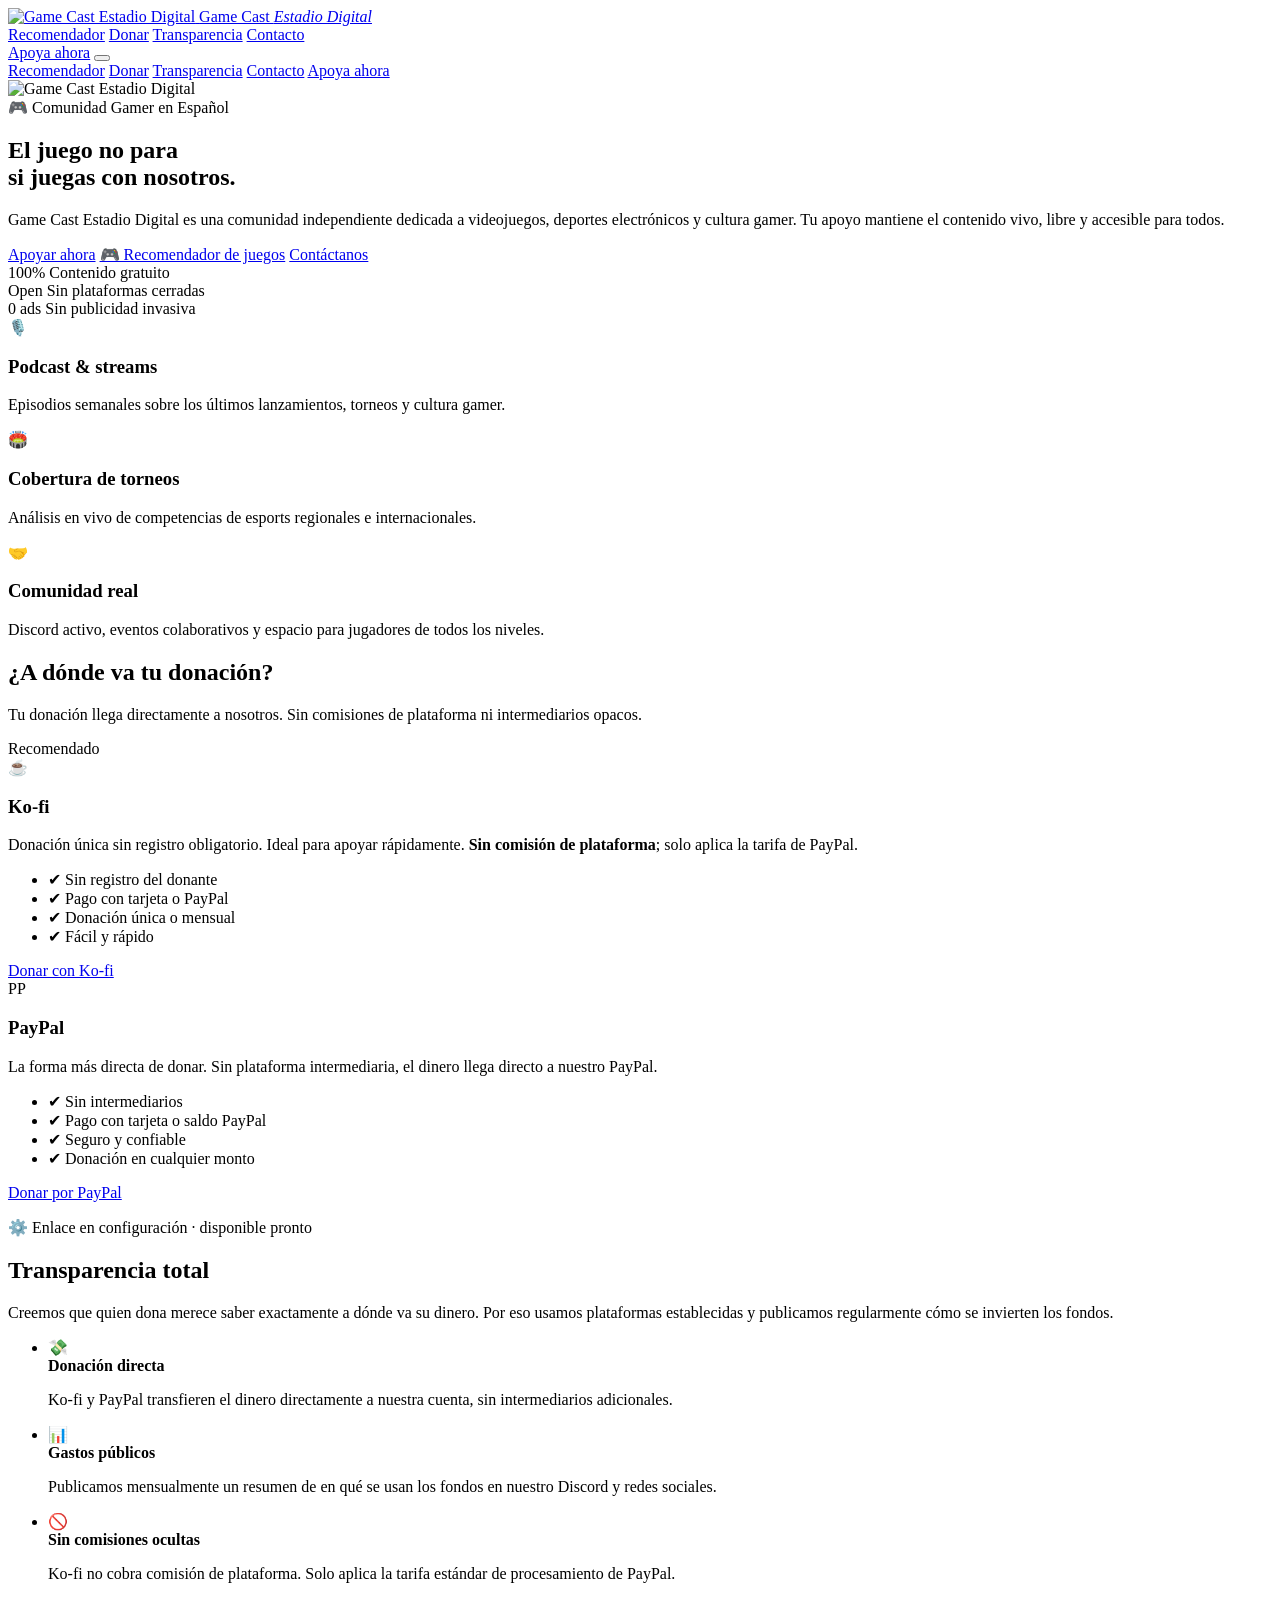
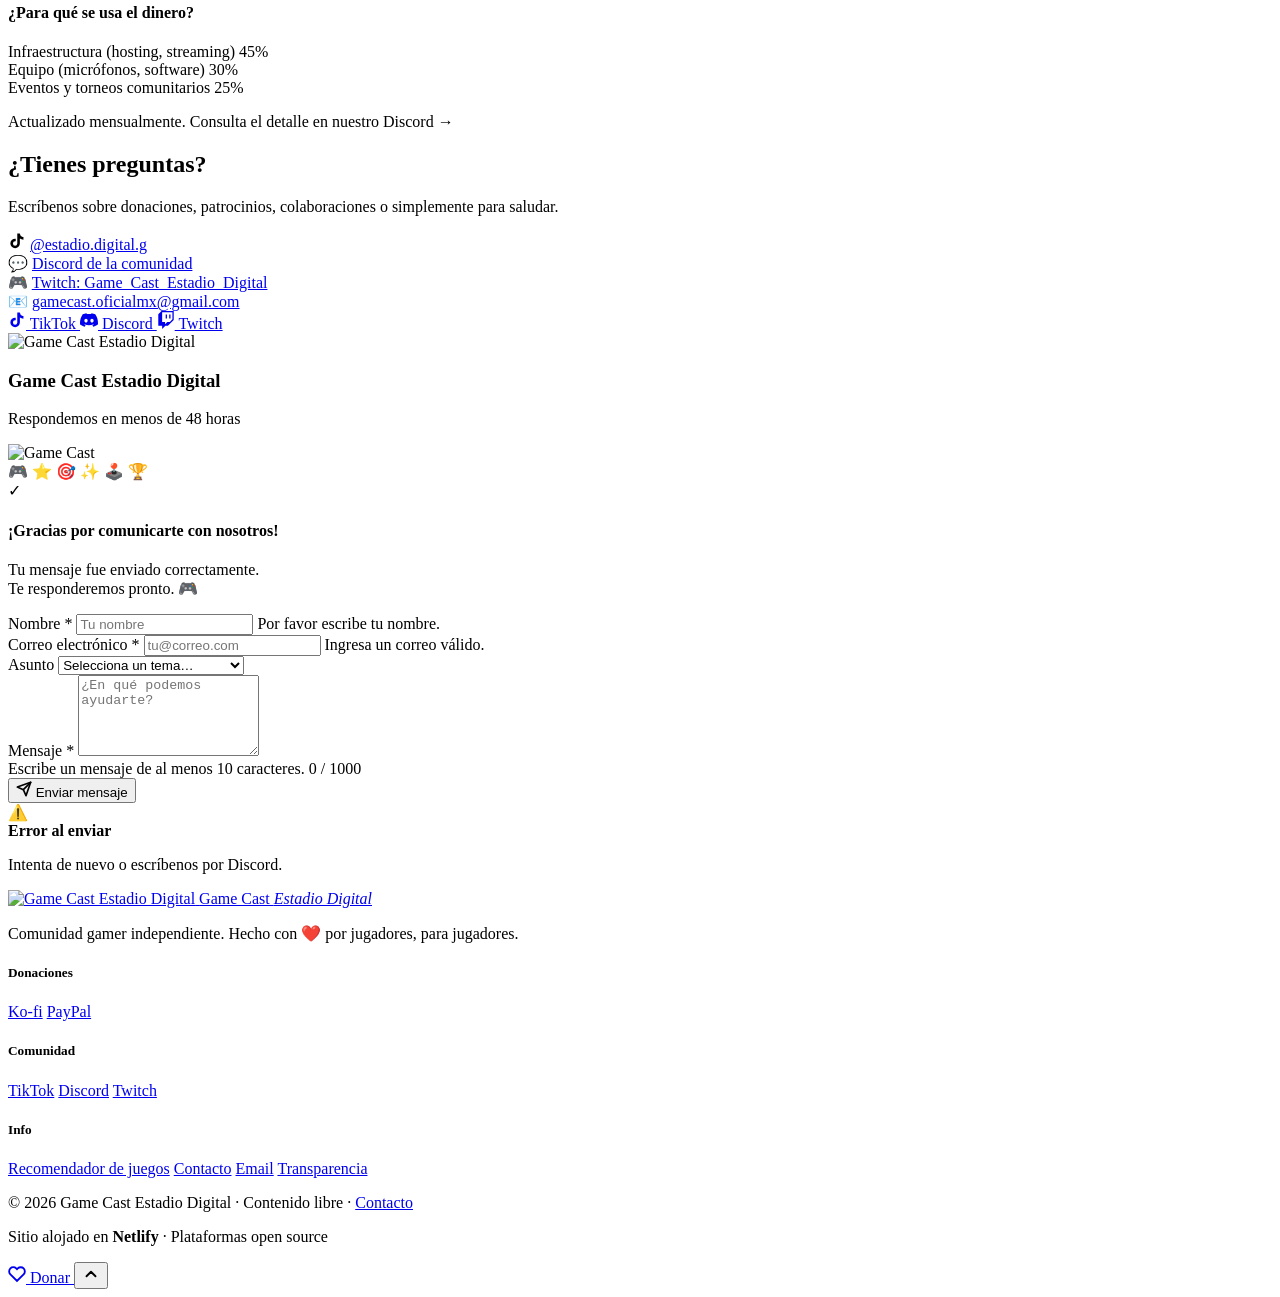
==== index.html @ 632ecab5 "Integra el recomendador GameCast en /gamecast/ y enlaza ambos sitios Copia la app recomendadora (HTM" ====
<!DOCTYPE html>
<html lang="es">
<head>
  <meta charset="UTF-8" />
  <meta name="viewport" content="width=device-width, initial-scale=1.0" />
  <title>Apoya Game Cast Estadio Digital</title>
  <meta name="description" content="Apoya a la comunidad de Game Cast Estadio Digital con tu donación. Juntos hacemos crecer el contenido gamer en español." />
  <meta property="og:title" content="Apoya Game Cast Estadio Digital" />
  <meta property="og:description" content="Comunidad independiente dedicada a videojuegos, esports y cultura gamer en español." />
  <meta property="og:image" content="logo.png" />
  <meta property="og:type" content="website" />
  <meta name="theme-color" content="#00E5FF" />
  <link rel="icon" type="image/png" sizes="32x32" href="favicon-32.png" />
  <link rel="apple-touch-icon" sizes="180x180" href="apple-touch-icon.png" />
  <link rel="preconnect" href="https://fonts.googleapis.com" />
  <link rel="preconnect" href="https://fonts.gstatic.com" crossorigin />
  <link href="https://fonts.googleapis.com/css2?family=Space+Grotesk:wght@400;500;600;700&family=Inter:wght@400;500&display=swap" rel="stylesheet" />
  <link rel="stylesheet" href="style.css" />
</head>
<body>

  <!-- BARRA DE PROGRESO DE SCROLL -->
  <div class="scroll-progress" id="scroll-progress"></div>

  <!-- NAV -->
  <nav class="nav">
    <div class="nav-inner container">
      <a href="#" class="logo">
        <img src="logo.png" alt="Game Cast Estadio Digital" class="logo-img" width="40" height="40" />
        <span class="logo-text">Game Cast <em>Estadio Digital</em></span>
      </a>
      <div class="nav-links">
        <a href="gamecast/">Recomendador</a>
        <a href="#donar">Donar</a>
        <a href="#transparencia">Transparencia</a>
        <a href="#contacto">Contacto</a>
      </div>
      <a href="#donar" class="btn btn-nav">Apoya ahora</a>
      <button class="nav-hamburger" id="nav-hamburger" aria-label="Abrir menú" aria-expanded="false">
        <span></span><span></span><span></span>
      </button>
    </div>
  </nav>

  <!-- MENÚ MÓVIL -->
  <div class="mobile-nav" id="mobile-nav" aria-hidden="true">
    <a href="gamecast/" class="mobile-nav-link">Recomendador</a>
    <a href="#donar" class="mobile-nav-link">Donar</a>
    <a href="#transparencia" class="mobile-nav-link">Transparencia</a>
    <a href="#contacto" class="mobile-nav-link">Contacto</a>
    <a href="#donar" class="btn btn-primary mobile-nav-cta">Apoya ahora</a>
  </div>

  <!-- HERO -->
  <section class="hero">
    <div class="hero-bg-grid"></div>
    <div class="container hero-inner">
      <div class="hero-logo-wrap">
        <img src="logo.png" alt="Game Cast Estadio Digital" class="hero-logo" width="120" height="120" />
      </div>
      <div class="hero-badge">🎮 Comunidad Gamer en Español</div>
      <h1 class="hero-title">
        El juego no para<br/>
        <span class="accent">si juegas con nosotros.</span>
      </h1>
      <p class="hero-sub">
        Game Cast Estadio Digital es una comunidad independiente dedicada a videojuegos,
        deportes electrónicos y cultura gamer. Tu apoyo mantiene el contenido vivo,
        libre y accesible para todos.
      </p>
      <div class="hero-actions">
        <a href="#donar" class="btn btn-primary">Apoyar ahora</a>
        <a href="gamecast/" class="btn btn-ghost">🎮 Recomendador de juegos</a>
        <a href="#contacto" class="btn btn-ghost">Contáctanos</a>
      </div>
      <div class="hero-stats">
        <div class="stat">
          <span class="stat-num">100%</span>
          <span class="stat-label">Contenido gratuito</span>
        </div>
        <div class="stat-divider"></div>
        <div class="stat">
          <span class="stat-num">Open</span>
          <span class="stat-label">Sin plataformas cerradas</span>
        </div>
        <div class="stat-divider"></div>
        <div class="stat">
          <span class="stat-num">0 ads</span>
          <span class="stat-label">Sin publicidad invasiva</span>
        </div>
      </div>
    </div>
  </section>

  <!-- ABOUT STRIP -->
  <section class="about-strip">
    <div class="container about-grid">
      <div class="about-card">
        <span class="about-icon">🎙️</span>
        <h3>Podcast &amp; streams</h3>
        <p>Episodios semanales sobre los últimos lanzamientos, torneos y cultura gamer.</p>
      </div>
      <div class="about-card">
        <span class="about-icon">🏟️</span>
        <h3>Cobertura de torneos</h3>
        <p>Análisis en vivo de competencias de esports regionales e internacionales.</p>
      </div>
      <div class="about-card">
        <span class="about-icon">🤝</span>
        <h3>Comunidad real</h3>
        <p>Discord activo, eventos colaborativos y espacio para jugadores de todos los niveles.</p>
      </div>
    </div>
  </section>

  <!-- DONACIONES -->
  <section class="section" id="donar">
    <div class="container">
      <div class="section-head">
        <h2>¿A dónde va tu donación?</h2>
        <p>Tu donación llega directamente a nosotros. Sin comisiones de plataforma ni intermediarios opacos.</p>
      </div>
      <div class="platforms-grid platforms-grid-2">

        <div class="platform-card featured">
          <div class="platform-badge" id="platform-badge-featured">Recomendado</div>
          <div class="platform-icon platform-icon-kofi">
            <img src="https://storage.ko-fi.com/cdn/brandasset/kofi_s_logo_nolabel.png" alt="Ko-fi" width="34" height="34" loading="lazy" onerror="this.style.display='none';this.nextElementSibling.style.display='flex'" />
            <div class="platform-icon-fallback" style="display:none">☕</div>
          </div>
          <h3>Ko-fi</h3>
          <p class="platform-desc">Donación única sin registro obligatorio. Ideal para apoyar rápidamente. <strong>Sin comisión de plataforma</strong>; solo aplica la tarifa de PayPal.</p>
          <ul class="platform-features">
            <li>✔ Sin registro del donante</li>
            <li>✔ Pago con tarjeta o PayPal</li>
            <li>✔ Donación única o mensual</li>
            <li>✔ Fácil y rápido</li>
          </ul>
          <a href="https://ko-fi.com/gamecastestadiodigital" target="_blank" rel="noopener" class="btn btn-primary platform-btn">Donar con Ko-fi</a>
        </div>

        <div class="platform-card">
          <div class="platform-icon platform-icon-paypal-logo">
            <img src="https://www.paypalobjects.com/webstatic/icon/pp258.png" alt="PayPal" width="34" height="34" loading="lazy" onerror="this.style.display='none';this.nextElementSibling.style.display='flex'" />
            <div class="platform-icon-fallback" style="display:none">PP</div>
          </div>
          <h3>PayPal</h3>
          <p class="platform-desc">La forma más directa de donar. Sin plataforma intermediaria, el dinero llega directo a nuestro PayPal.</p>
          <ul class="platform-features">
            <li>✔ Sin intermediarios</li>
            <li>✔ Pago con tarjeta o saldo PayPal</li>
            <li>✔ Seguro y confiable</li>
            <li>✔ Donación en cualquier monto</li>
          </ul>
          <a href="https://www.paypal.com/donate/?hosted_button_id=ZZC27ERZF42ZC" target="_blank" rel="noopener" class="btn btn-outline platform-btn platform-btn-soon" aria-disabled="true" tabindex="-1">Donar por PayPal</a>
          <p class="platform-soon-note" id="platform-soon-note">⚙️ Enlace en configuración · disponible pronto</p>
        </div>

      </div>
    </div>
  </section>

  <!-- TRANSPARENCIA -->
  <section class="section" id="transparencia">
    <div class="container transparency-inner">
      <div class="transparency-text">
        <h2>Transparencia total</h2>
        <p>Creemos que quien dona merece saber exactamente a dónde va su dinero. Por eso usamos plataformas establecidas y publicamos regularmente cómo se invierten los fondos.</p>
        <ul class="transparency-list">
          <li>
            <span class="t-icon">💸</span>
            <div>
              <strong>Donación directa</strong>
              <p>Ko-fi y PayPal transfieren el dinero directamente a nuestra cuenta, sin intermediarios adicionales.</p>
            </div>
          </li>
          <li>
            <span class="t-icon">📊</span>
            <div>
              <strong>Gastos públicos</strong>
              <p>Publicamos mensualmente un resumen de en qué se usan los fondos en nuestro Discord y redes sociales.</p>
            </div>
          </li>
          <li>
            <span class="t-icon">🚫</span>
            <div>
              <strong>Sin comisiones ocultas</strong>
              <p>Ko-fi no cobra comisión de plataforma. Solo aplica la tarifa estándar de procesamiento de PayPal.</p>
            </div>
          </li>
        </ul>
      </div>
      <div class="transparency-card">
        <h4>¿Para qué se usa el dinero?</h4>
        <div class="budget-bars">
          <div class="budget-item">
            <div class="budget-label">
              <span>Infraestructura (hosting, streaming)</span>
              <span class="budget-pct">45%</span>
            </div>
            <div class="budget-bar"><div class="budget-fill" style="width:45%"></div></div>
          </div>
          <div class="budget-item">
            <div class="budget-label">
              <span>Equipo (micrófonos, software)</span>
              <span class="budget-pct">30%</span>
            </div>
            <div class="budget-bar"><div class="budget-fill" style="width:30%"></div></div>
          </div>
          <div class="budget-item">
            <div class="budget-label">
              <span>Eventos y torneos comunitarios</span>
              <span class="budget-pct">25%</span>
            </div>
            <div class="budget-bar"><div class="budget-fill" style="width:25%"></div></div>
          </div>
        </div>
        <p class="budget-note">Actualizado mensualmente. Consulta el detalle en nuestro Discord →</p>
      </div>
    </div>
  </section>

  <!-- CONTACTO -->
  <section class="section section-contact" id="contacto">
    <div class="container contact-inner">
      <div class="contact-info">
        <h2>¿Tienes preguntas?</h2>
        <p>Escríbenos sobre donaciones, patrocinios, colaboraciones o simplemente para saludar.</p>
        <div class="contact-items">
          <div class="contact-item">
            <span class="contact-icon-tiktok">
              <svg width="18" height="18" viewBox="0 0 24 24" fill="currentColor" xmlns="http://www.w3.org/2000/svg"><path d="M19.59 6.69a4.83 4.83 0 0 1-3.77-4.25V2h-3.45v13.67a2.89 2.89 0 0 1-2.88 2.5 2.89 2.89 0 0 1-2.89-2.89 2.89 2.89 0 0 1 2.89-2.89c.28 0 .54.04.79.1V9.01a6.34 6.34 0 0 0-.79-.05 6.34 6.34 0 0 0-6.34 6.34 6.34 6.34 0 0 0 6.34 6.34 6.34 6.34 0 0 0 6.33-6.34V8.69a8.18 8.18 0 0 0 4.78 1.52V6.76a4.85 4.85 0 0 1-1.01-.07z"/></svg>
            </span>
            <a href="https://www.tiktok.com/@estadio.digital.g?is_from_webapp=1&sender_device=pc" target="_blank" rel="noopener">@estadio.digital.g</a>
          </div>
          <div class="contact-item">
            <span>💬</span>
            <a href="https://discord.gg/Uu6ybhuUd" target="_blank" rel="noopener">Discord de la comunidad</a>
          </div>
          <div class="contact-item">
            <span>🎮</span>
            <a href="https://www.twitch.tv/Game_Cast_Estadio_Digital" target="_blank" rel="noopener">Twitch: Game_Cast_Estadio_Digital</a>
          </div>
          <div class="contact-item">
            <span>📧</span>
            <a href="mailto:gamecast.oficialmx@gmail.com">gamecast.oficialmx@gmail.com</a>
          </div>
        </div>

        <!-- BOTONES SOCIALES -->
        <div class="social-buttons">
          <a href="https://www.tiktok.com/@estadio.digital.g?is_from_webapp=1&sender_device=pc" target="_blank" rel="noopener" class="social-btn social-btn-tiktok">
            <svg width="18" height="18" viewBox="0 0 24 24" fill="currentColor"><path d="M19.59 6.69a4.83 4.83 0 0 1-3.77-4.25V2h-3.45v13.67a2.89 2.89 0 0 1-2.88 2.5 2.89 2.89 0 0 1-2.89-2.89 2.89 2.89 0 0 1 2.89-2.89c.28 0 .54.04.79.1V9.01a6.34 6.34 0 0 0-.79-.05 6.34 6.34 0 0 0-6.34 6.34 6.34 6.34 0 0 0 6.34 6.34 6.34 6.34 0 0 0 6.33-6.34V8.69a8.18 8.18 0 0 0 4.78 1.52V6.76a4.85 4.85 0 0 1-1.01-.07z"/></svg>
            TikTok
          </a>
          <a href="https://discord.gg/Uu6ybhuUd" target="_blank" rel="noopener" class="social-btn social-btn-discord">
            <svg width="18" height="18" viewBox="0 0 24 24" fill="currentColor"><path d="M20.317 4.37a19.791 19.791 0 0 0-4.885-1.515.074.074 0 0 0-.079.037c-.21.375-.444.864-.608 1.25a18.27 18.27 0 0 0-5.487 0 12.64 12.64 0 0 0-.617-1.25.077.077 0 0 0-.079-.037A19.736 19.736 0 0 0 3.677 4.37a.07.07 0 0 0-.032.027C.533 9.046-.32 13.58.099 18.057c.002.022.015.043.03.056a19.9 19.9 0 0 0 5.993 3.03.078.078 0 0 0 .084-.028 14.09 14.09 0 0 0 1.226-1.994.076.076 0 0 0-.041-.106 13.107 13.107 0 0 1-1.872-.892.077.077 0 0 1-.008-.128 10.2 10.2 0 0 0 .372-.292.074.074 0 0 1 .077-.01c3.928 1.793 8.18 1.793 12.062 0a.074.074 0 0 1 .078.01c.12.098.246.198.373.292a.077.077 0 0 1-.006.127 12.299 12.299 0 0 1-1.873.892.077.077 0 0 0-.041.107c.36.698.772 1.362 1.225 1.993a.076.076 0 0 0 .084.028 19.839 19.839 0 0 0 6.002-3.03.077.077 0 0 0 .032-.054c.5-5.177-.838-9.674-3.549-13.66a.061.061 0 0 0-.031-.03zM8.02 15.33c-1.183 0-2.157-1.085-2.157-2.419 0-1.333.956-2.419 2.157-2.419 1.21 0 2.176 1.096 2.157 2.42 0 1.333-.956 2.418-2.157 2.418zm7.975 0c-1.183 0-2.157-1.085-2.157-2.419 0-1.333.955-2.419 2.157-2.419 1.21 0 2.176 1.096 2.157 2.42 0 1.333-.946 2.418-2.157 2.418z"/></svg>
            Discord
          </a>
          <a href="https://www.twitch.tv/Game_Cast_Estadio_Digital" target="_blank" rel="noopener" class="social-btn social-btn-twitch">
            <svg width="18" height="18" viewBox="0 0 24 24" fill="currentColor"><path d="M11.571 4.714h1.715v5.143H11.57zm4.715 0H18v5.143h-1.714zM6 0L1.714 4.286v15.428h5.143V24l4.286-4.286h3.428L22.286 12V0zm14.571 11.143l-3.428 3.428h-3.429l-3 3v-3H6.857V1.714h13.714z"/></svg>
            Twitch
          </a>
        </div>
      </div>

      <!-- FORMULARIO -->
      <div class="contact-form-wrap">

        <div class="form-header">
          <img src="logo.png" alt="Game Cast Estadio Digital" class="form-header-logo" width="52" height="52" loading="lazy" />
          <div>
            <h3 class="form-title">Game Cast Estadio Digital</h3>
            <p class="form-subtitle">Respondemos en menos de 48 horas</p>
          </div>
        </div>

        <!-- Pantalla de éxito -->
        <div class="form-success-screen" id="form-success-screen">
          <div class="success-logo-wrap">
            <img src="logo.png" alt="Game Cast" class="success-logo" width="96" height="96" loading="lazy" />
            <div class="success-ring"></div>
            <div class="success-particles">
              <span class="particle p1">🎮</span>
              <span class="particle p2">⭐</span>
              <span class="particle p3">🎯</span>
              <span class="particle p4">✨</span>
              <span class="particle p5">🕹️</span>
              <span class="particle p6">🏆</span>
            </div>
          </div>
          <div class="success-message">
            <div class="success-check">✓</div>
            <h4>¡Gracias por comunicarte con nosotros!</h4>
            <p>Tu mensaje fue enviado correctamente.<br/>Te responderemos pronto. 🎮</p>
          </div>
        </div>

        <!-- Formulario -->
        <form id="contact-form" class="contact-form" novalidate>

          <input type="text" name="_gotcha" style="display:none" tabindex="-1" autocomplete="off" />

          <div class="form-row">
            <div class="form-group" id="grp-name">
              <label for="name">Nombre <span class="req">*</span></label>
              <input type="text" id="name" name="name" placeholder="Tu nombre" autocomplete="given-name" required />
              <span class="field-err">Por favor escribe tu nombre.</span>
            </div>
            <div class="form-group" id="grp-email">
              <label for="email">Correo electrónico <span class="req">*</span></label>
              <input type="email" id="email" name="email" placeholder="tu@correo.com" autocomplete="email" required />
              <span class="field-err">Ingresa un correo válido.</span>
            </div>
          </div>

          <div class="form-group">
            <label for="subject">Asunto</label>
            <select id="subject" name="subject">
              <option value="">Selecciona un tema…</option>
              <option value="donacion">Pregunta sobre donaciones</option>
              <option value="patrocinio">Patrocinio o colaboración</option>
              <option value="comunidad">Unirme a la comunidad</option>
              <option value="otro">Otro</option>
            </select>
          </div>

          <div class="form-group" id="grp-message">
            <label for="message">Mensaje <span class="req">*</span></label>
            <textarea id="message" name="message" rows="5" placeholder="¿En qué podemos ayudarte?" required maxlength="1000"></textarea>
            <div class="form-field-footer">
              <span class="field-err">Escribe un mensaje de al menos 10 caracteres.</span>
              <span class="char-counter" id="char-counter">0 / 1000</span>
            </div>
          </div>

          <button type="submit" class="btn btn-primary btn-submit" id="submit-btn">
            <span id="btn-idle" class="btn-inner">
              <svg width="16" height="16" viewBox="0 0 24 24" fill="none" stroke="currentColor" stroke-width="2.5" stroke-linecap="round" stroke-linejoin="round"><line x1="22" y1="2" x2="11" y2="13"/><polygon points="22 2 15 22 11 13 2 9 22 2"/></svg>
              Enviar mensaje
            </span>
            <span id="btn-loading" class="btn-inner" style="display:none">
              <svg class="spin-icon" width="16" height="16" viewBox="0 0 24 24" fill="none" stroke="currentColor" stroke-width="2.5"><circle cx="12" cy="12" r="10" stroke-opacity="0.3"/><path d="M12 2a10 10 0 0 1 10 10" stroke-linecap="round"/></svg>
              Enviando…
            </span>
          </button>

          <div class="form-send-error" id="form-send-error">
            <span>⚠️</span>
            <div>
              <strong>Error al enviar</strong>
              <p>Intenta de nuevo o escríbenos por Discord.</p>
            </div>
          </div>

        </form>
      </div>
    </div>
  </section>

  <!-- FOOTER -->
  <footer class="footer">
    <div class="container footer-inner">
      <div class="footer-brand">
        <a href="#" class="logo">
          <img src="logo.png" alt="Game Cast Estadio Digital" class="logo-img" width="48" height="48" loading="lazy" />
          <span class="logo-text">Game Cast <em>Estadio Digital</em></span>
        </a>
        <p>Comunidad gamer independiente. Hecho con ❤️ por jugadores, para jugadores.</p>
      </div>
      <div class="footer-links">
        <div class="footer-col">
          <h5>Donaciones</h5>
          <a href="https://ko-fi.com/gamecastestadiodigital" target="_blank" rel="noopener">Ko-fi</a>
          <a href="https://www.paypal.com/donate/?hosted_button_id=ZZC27ERZF42ZC" target="_blank" rel="noopener">PayPal</a>
        </div>
        <div class="footer-col">
          <h5>Comunidad</h5>
          <a href="https://www.tiktok.com/@estadio.digital.g?is_from_webapp=1&sender_device=pc" target="_blank" rel="noopener">TikTok</a>
          <a href="https://discord.gg/Uu6ybhuUd" target="_blank" rel="noopener">Discord</a>
          <a href="https://www.twitch.tv/Game_Cast_Estadio_Digital" target="_blank" rel="noopener">Twitch</a>
        </div>
        <div class="footer-col">
          <h5>Info</h5>
          <a href="gamecast/">Recomendador de juegos</a>
          <a href="#contacto">Contacto</a>
          <a href="mailto:gamecast.oficialmx@gmail.com">Email</a>
          <a href="#transparencia">Transparencia</a>
        </div>
      </div>
    </div>
    <div class="footer-bottom">
      <div class="container">
        <p>© 2026 Game Cast Estadio Digital · Contenido libre · <a href="#contacto">Contacto</a></p>
        <p class="footer-tech">Sitio alojado en <strong>Netlify</strong> · Plataformas open source</p>
      </div>
    </div>
  </footer>

  <!-- BOTÓN FLOTANTE DONAR -->
  <a href="#donar" class="float-cta" id="float-cta" aria-label="Hacer una donación">
    <svg width="18" height="18" viewBox="0 0 24 24" fill="none" stroke="currentColor" stroke-width="2.5"><path d="M20.84 4.61a5.5 5.5 0 0 0-7.78 0L12 5.67l-1.06-1.06a5.5 5.5 0 0 0-7.78 7.78l1.06 1.06L12 21.23l7.78-7.78 1.06-1.06a5.5 5.5 0 0 0 0-7.78z"/></svg>
    <span>Donar</span>
  </a>

  <!-- VOLVER ARRIBA -->
  <button class="back-to-top" id="back-to-top" aria-label="Volver arriba">
    <svg width="18" height="18" viewBox="0 0 24 24" fill="none" stroke="currentColor" stroke-width="2.5" stroke-linecap="round" stroke-linejoin="round"><polyline points="18 15 12 9 6 15"/></svg>
  </button>

  <script src="main.js"></script>
</body>
</html>
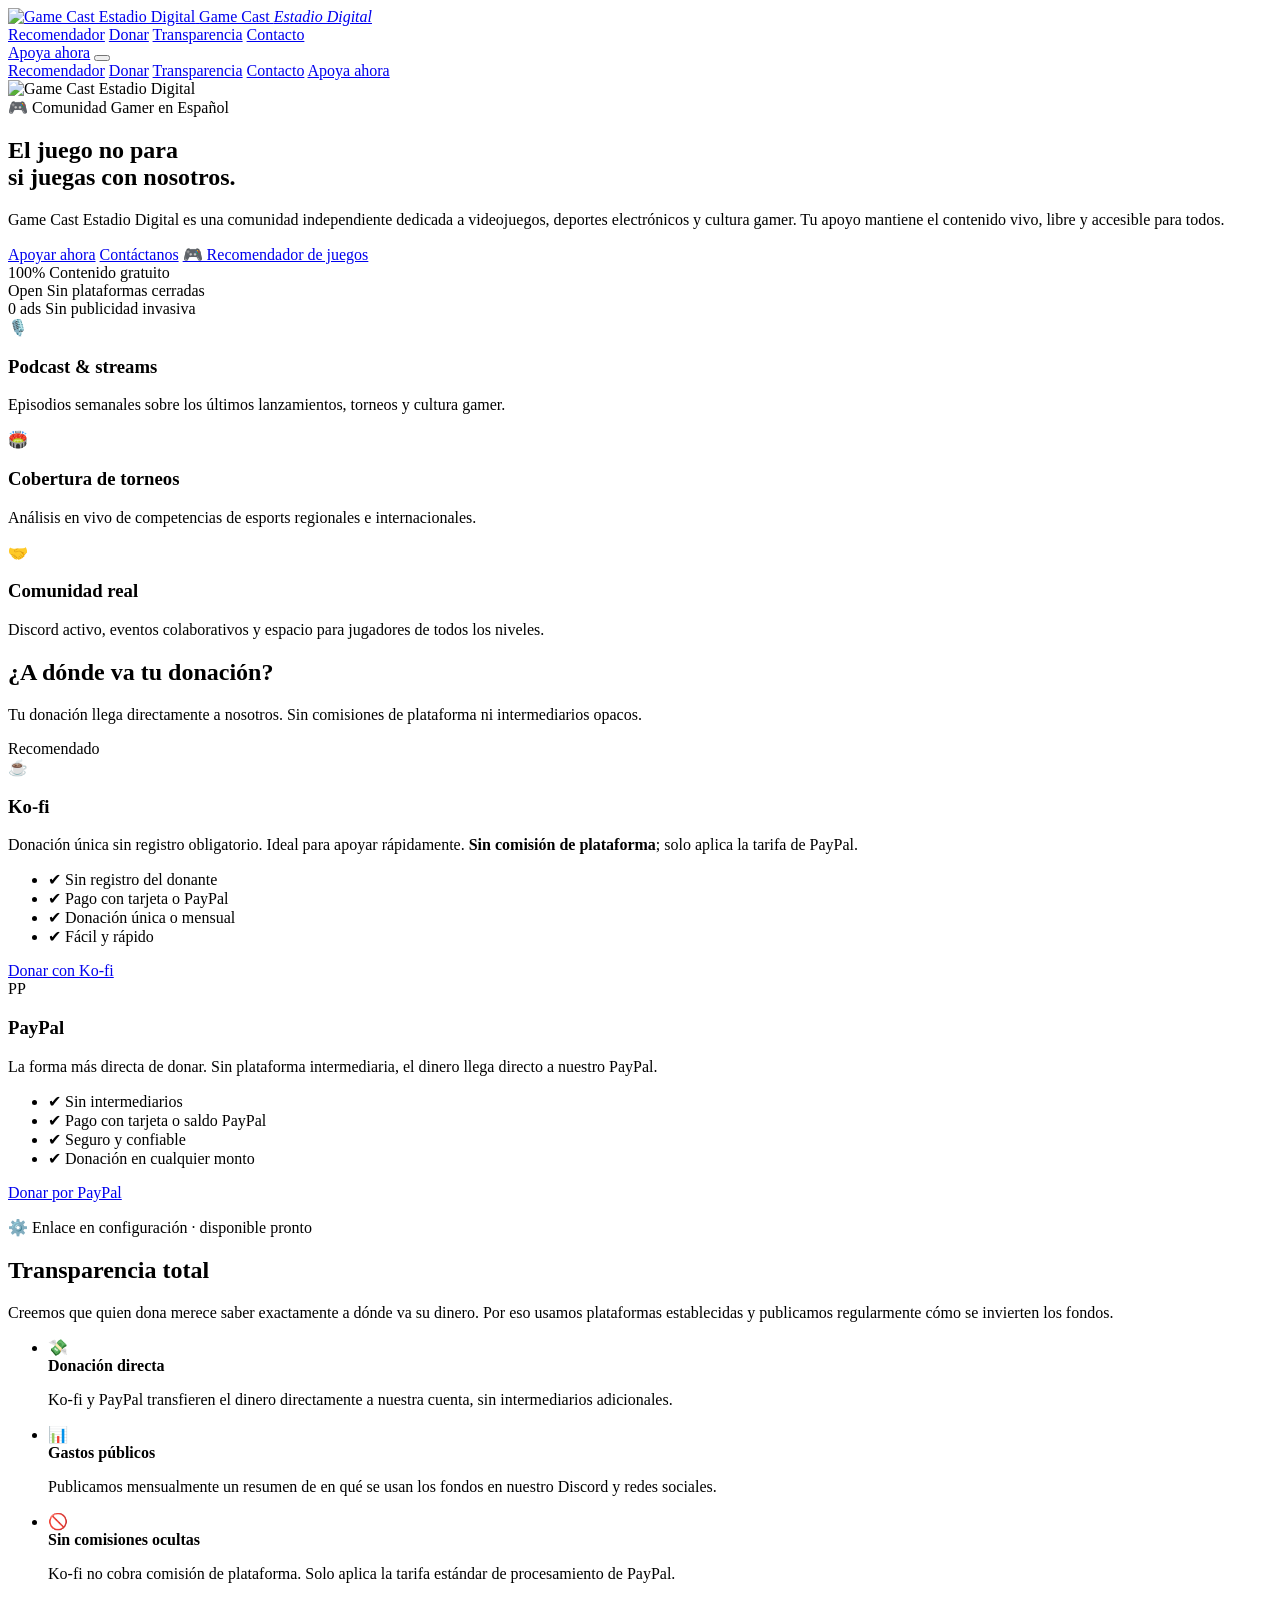
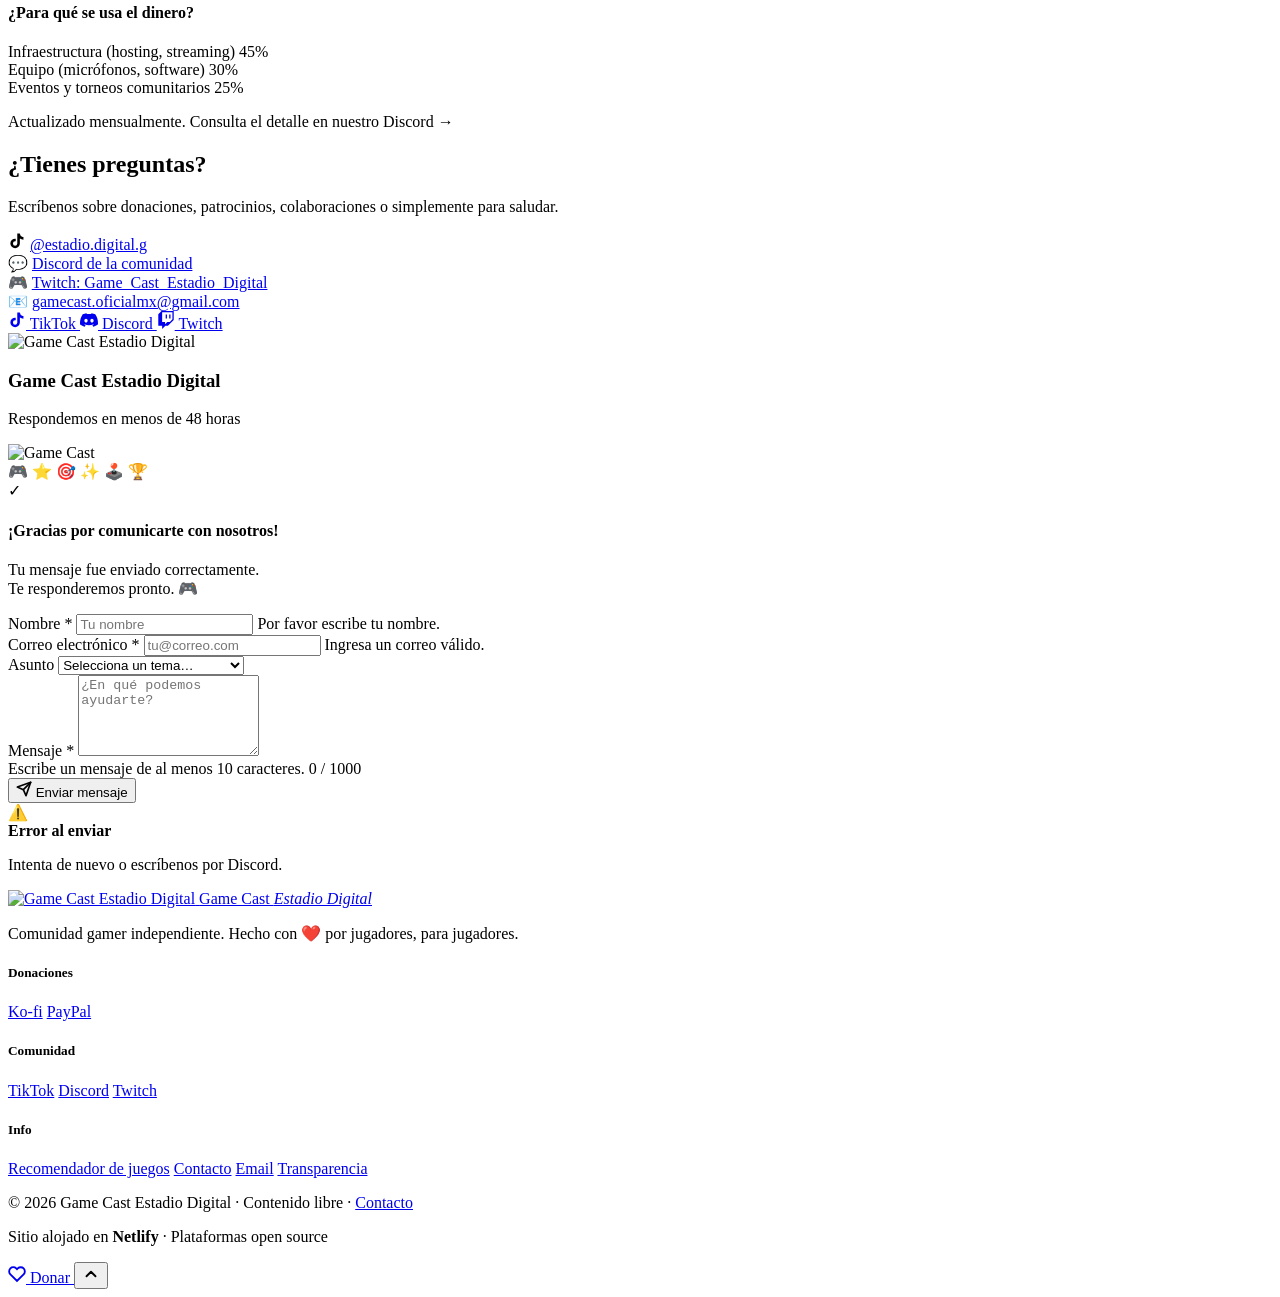
==== commit 76283886: "fix(hero): quita Contactanos duplicado y recupera el boton Recomendador (reordena hero-actions; main" ====
--- a/index.html
+++ b/index.html
@@ -70,8 +70,8 @@
       </p>
       <div class="hero-actions">
         <a href="#donar" class="btn btn-primary">Apoyar ahora</a>
+        <a href="#contacto" class="btn btn-ghost">Contáctanos</a>
         <a href="gamecast/" class="btn btn-ghost">🎮 Recomendador de juegos</a>
-        <a href="#contacto" class="btn btn-ghost">Contáctanos</a>
       </div>
       <div class="hero-stats">
         <div class="stat">
